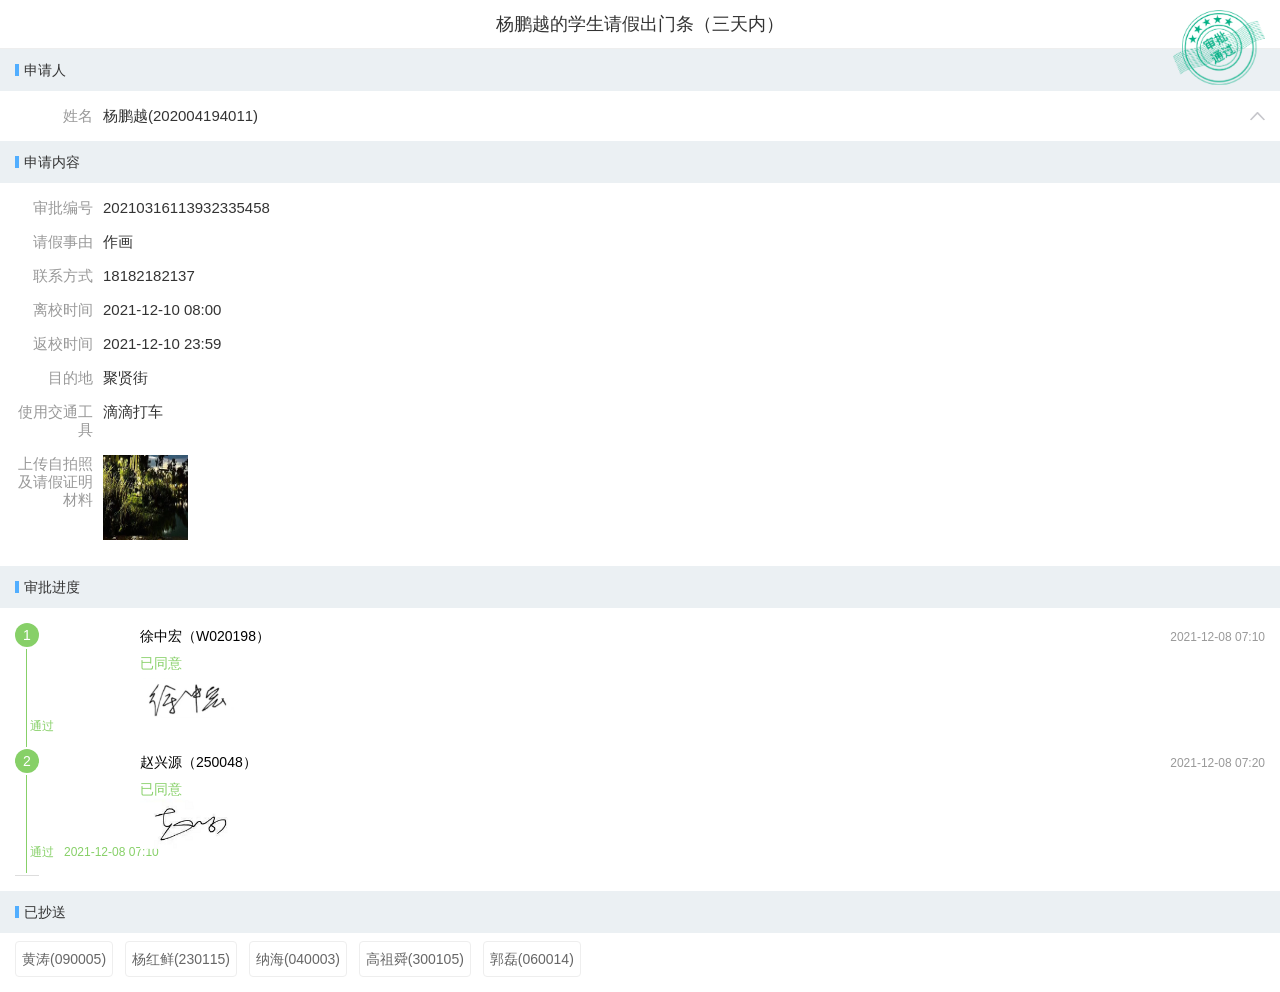
==== index.html @ 76aa6c10 "Add files via upload" ====
<!DOCTYPE html>
<!-- saved from url=(0042)http://a.giawz.com/yc/lmxyz/show/6565.html -->
<html><head><meta http-equiv="Content-Type" content="text/html; charset=UTF-8">
   
  <title>请假出门条</title> 
  <link rel="icon" href="http://a.giawz.com/favicon.ico" type="image/x-icon"> 
  <meta name="viewport" content="initial-scale=1, maximum-scale=3, minimum-scale=1, user-scalable=no"> 
  <meta content="telephone=no" name="format-detection"> 
  <meta name="renderer" content="webkit"> 
  <link rel="stylesheet" href="./工作流_files/umi.780e88b3.css"> 

  <script charset="utf-8" src="./工作流_files/layouts__index.721bf05c.async.js"></script>
  <link rel="stylesheet" type="text/css" href="./工作流_files/vendors_p__approve__index_p__index_p__initiate__index_p__preview__index_p__share__index.41a291b0.chunk.css">
  <script charset="utf-8" src="./工作流_files/vendors_p__approve__index_p__index_p__initiate__index_p__preview__index_p__share__index.4427b872.async.js"></script>
  <link rel="stylesheet" type="text/css" href="./工作流_files/vendors_p__approve__index_p__initiate__index_p__preview__index_p__share__index.5de02372.chunk.css">
  <script charset="utf-8" src="./工作流_files/vendors_p__approve__index_p__initiate__index_p__preview__index_p__share__index.c5bb4fe7.async.js"></script>
  <link rel="stylesheet" type="text/css" href="./工作流_files/vendors_p__approve__index_p__share__index.8593bd49.chunk.css">
  <script charset="utf-8" src="./工作流_files/vendors_p__approve__index_p__share__index.b608f471.async.js"></script>
  <link rel="stylesheet" type="text/css" href="./工作流_files/p__share__index.5006912c.chunk.css">
  <script charset="utf-8" src="./工作流_files/p__share__index.42e34d05.async.js"></script>
  <script src="./工作流_files/jweixin-1.4.0.js"></script>
  <script src="./工作流_files/jquery-3.2.1.min.js"></script>

 </head> 


 <body> 
  <div>
   <div class="box___2rfcK">
    <div class="hx-layout">
     <main class="hx-content">
      <div class="wfTitle___Y-ebx">
       杨鹏越的学生请假出门条（三天内）
      </div>
      <div class="hx-detail">
       <div class="hx-detail-group">
        <div class="hx-title-detail">
         <div class="hx-title-detail-dot"></div>申请人
        </div>
      <div class="hx-detail-content">
   <div class="am-accordion hx-detail-accordion">
    <div class="am-accordion-item am-accordion-item-active">
     <div class="am-accordion-header" role="button" tabindex="0" aria-expanded="true">
      <i class="arrow"></i>
      <div class="hx-detail-item">
       <span class="hx-detail-item-label">姓名</span>
       <div class="hx-detail-item-field">
        <div class="am-flexbox am-flexbox-justify-start am-flexbox-align-center">
         杨鹏越(202004194011)
        </div>
       </div>
      </div>
     </div>
     <div class="am-accordion-content am-accordion-content-inactive">
      <div class="am-accordion-content-box">
       <div class="hx-detail-item">
        <span class="hx-detail-item-label">学号</span>
        <div class="hx-detail-item-field">
         202004194011        </div>
       </div>
       <div class="hx-detail-item">
        <span class="hx-detail-item-label">性别</span>
        <div class="hx-detail-item-field">
         女        </div>
       </div>
       <div class="hx-detail-item">
        <span class="hx-detail-item-label">学院</span>
        <div class="hx-detail-item-field">
         美术学院        </div>
       </div>
       <div class="hx-detail-item">
        <span class="hx-detail-item-label">专业</span>
        <div class="hx-detail-item-field">
         油画        </div>
       </div>
       <div class="hx-detail-item">
        <span class="hx-detail-item-label">班级</span>
        <div class="hx-detail-item-field">
         20油画1班        </div>
       </div>
       <div class="hx-detail-item">
        <span class="hx-detail-item-label">年级</span>
        <div class="hx-detail-item-field">
         2020        </div>
       </div>
       <div class="hx-detail-item">
        <span class="hx-detail-item-label">教育层级</span>
        <div class="hx-detail-item-field">
         本科        </div>
       </div>
       <div class="hx-detail-item">
        <span class="hx-detail-item-label">学制</span>
        <div class="hx-detail-item-field">
         4.0        </div>
       </div>
      </div>
     </div>
    </div>
   </div>
  </div>
       </div>
      </div>
<script>
 $('.arrow').click(function(){
        $('.am-accordion-content').toggle('am-accordion-content-inactive');
    });
</script>
      <div class="hx-detail">
       <div class="hx-detail-group">
        <div class="hx-title-detail">
         <div class="hx-title-detail-dot"></div>申请内容
        </div>
        <div class="hx-detail-content">
         <div class="hx-detail-item">
          <span class="hx-detail-item-label">审批编号</span>
          <div class="hx-detail-item-field">
           20210316113932335458          </div>
         </div>
         <div class="hx-detail-item">
          <span class="hx-detail-item-label">请假事由</span>
          <div class="hx-detail-item-field">
           作画          </div>
         </div>
         <div class="hx-detail-item">
          <span class="hx-detail-item-label">联系方式</span>
          <div class="hx-detail-item-field">
           18182182137          </div>
         </div>
         <div class="hx-detail-item">
          <span class="hx-detail-item-label">离校时间</span>
          <div class="hx-detail-item-field">
           2021-12-10 08:00          </div>
         </div>
         <div class="hx-detail-item">
          <span class="hx-detail-item-label">返校时间</span>
          <div class="hx-detail-item-field">
           2021-12-10 23:59          </div>
         </div>
         <div class="hx-detail-item">
          <span class="hx-detail-item-label">目的地</span>
          <div class="hx-detail-item-field">
           聚贤街          </div>
         </div>
         <div class="hx-detail-item">
          <span class="hx-detail-item-label">使用交通工具</span>
          <div class="hx-detail-item-field">
           滴滴打车          </div>
         </div>
         <div class="hx-detail-item">
          <span class="hx-detail-item-label">上传自拍照及请假证明材料</span>
          <div class="hx-detail-item-field">
           <div class="hx-detail-image">
            <img src="./工作流_files/31.jpg" alt="" style="margin-right: 10px; width: 84.6667px;
    height: 84.6667px; margin-bottom: 10px;">
           </div>
          </div>
         </div>
        </div>
       </div>
      </div>
      <div class="hx-detail">
       <div class="hx-detail-group">
        <div class="hx-title-detail">
         <div class="hx-title-detail-dot"></div>审批进度
        </div>
        <div class="hx-detail-content">
         <div class="flowInfo___244V-">
          <div class="flownode___1GTd6 node2___1yk73">
           <div class="nodestate___Npp7u">
            <span>通过</span>
           </div>
           <div class="nodeleft___2q7Sg">
            <span class="nodeindex___Cya0J">1</span>
           </div>
           <div class="noderight___urUWJ">
            <div class="nodeapprover___1KJaE" style="margin-top: 0px;">
             <div>
              <div>
               徐中宏（W020198）               <span class="workTime___PJH95">2021-12-08 07:10</span>
              </div>
              <div class="approverOpinion___3xcsE">
               <span style="color: rgb(135, 208, 104);">已同意</span>
              </div>
              <div class="approverOpinion___3xcsE" style="margin-top: 8px;">
               <div class="hx-signature-image" style="width: 100px; height: 22px;">
                <img src="./工作流_files/e14c64ccaed3f64.png" alt="签名" style="transform: translate(-50%, -50%) rotate(0deg); width: 100px;">
               </div>
              </div>
             </div>
            </div>
           </div>
          </div>
          <div class="flownode___1GTd6 node2___1yk73">
           <div class="nodestate___Npp7u">
            <span>通过</span>
            <span class="stateTime___2bJzR"> 2021-12-08 07:10</span>
           </div>
           <div class="nodeleft___2q7Sg">
            <span class="nodeindex___Cya0J">2</span>
           </div>
           <div class="noderight___urUWJ">
            <div class="nodeapprover___1KJaE" style="margin-top: 0px;">
             <div>
              <div>
                赵兴源（250048）               <span class="workTime___PJH95"> 2021-12-08 07:20</span>
              </div>
              <div class="approverOpinion___3xcsE">
               <span style="color: rgb(135, 208, 104);">已同意</span>
              </div>
              <div class="approverOpinion___3xcsE" style="margin-top: 8px;">
               <div class="hx-signature-image" style="width: 100px; height: 22px;">
                <img src="./工作流_files/49d572aca04b44d.png" alt="签名" style="transform: translate(-50%, -50%) rotate(0deg); width: 100px;">
               </div>
              </div>
             </div>
            </div>
           </div>
          </div>
          <div class="flownode___1GTd6">
           <div class="nodeend___sR2u9"></div>
          </div>
         </div>
        </div>
       </div>
      </div>
      <div class="hx-detail">
       <div class="hx-detail-group">
        <div class="hx-title-detail">
         <div class="hx-title-detail-dot"></div>已抄送
        </div>
        <div class="hx-detail-content">
         <div class="ccInfo___T7Slb">
          <div>
           黄涛(090005)
          </div>
          <div>
           杨红鲜(230115)
          </div>
          <div>
           纳海(040003)
          </div>
          <div>
           高祖舜(300105)
          </div>
          <div>
           郭磊(060014)
          </div>
         </div>
        </div>
       </div>
      </div>
     </main>
    </div>
   </div>
  </div> 
  <script src="./工作流_files/umi.4de2e851.js"></script> 
  <img class="hx-detail-statusIcon" src="./工作流_files/initiate-2.0a5010df.png">
 
</body></html>
---- 工作流_files/umi.780e88b3.css ----
/*! normalize.css v7.0.0 | MIT License | github.com/necolas/normalize.css */article,aside,footer,header,nav,section{display:block}h1{font-size:2em;margin:.67em 0}figcaption,figure,main{display:block}figure{margin:1em 40px}pre{font-family:monospace,monospace;font-size:1em}abbr[title]{border-bottom:none;text-decoration:underline;-webkit-text-decoration:underline dotted;text-decoration:underline dotted}b,strong{font-weight:inherit}code,kbd,samp{font-family:monospace,monospace;font-size:1em}mark{background-color:#ff0;color:#000}audio,video{display:inline-block}audio:not([controls]){display:none;height:0}button,input,optgroup,select,textarea{font-family:sans-serif;font-size:100%;line-height:1.15}[type=button]:-moz-focusring,[type=reset]:-moz-focusring,[type=submit]:-moz-focusring,button:-moz-focusring{outline:1px dotted ButtonText}fieldset{padding:.35em .75em .625em}legend{box-sizing:border-box;display:table}progress{display:inline-block}[type=checkbox],[type=radio]{box-sizing:border-box;padding:0}[type=search]{-webkit-appearance:textfield}details,menu{display:block}canvas{display:inline-block}[hidden]{display:none}.am-fade-appear,.am-fade-enter{opacity:0;animation-duration:.2s;animation-fill-mode:both;animation-timing-function:cubic-bezier(.55,0,.55,.2);animation-play-state:paused}.am-fade-leave{animation-duration:.2s;animation-fill-mode:both;animation-timing-function:cubic-bezier(.55,0,.55,.2);animation-play-state:paused}.am-fade-appear.am-fade-appear-active,.am-fade-enter.am-fade-enter-active{animation-name:amFadeIn;animation-play-state:running}.am-fade-leave.am-fade-leave-active{animation-name:amFadeOut;animation-play-state:running}@keyframes amFadeIn{0%{opacity:0}to{opacity:1}}@keyframes amFadeOut{0%{opacity:1}to{opacity:0}}.am-slide-up-appear,.am-slide-up-enter{-ms-transform:translateY(100%);transform:translateY(100%)}.am-slide-up-appear,.am-slide-up-enter,.am-slide-up-leave{animation-duration:.2s;animation-fill-mode:both;animation-timing-function:cubic-bezier(.55,0,.55,.2);animation-play-state:paused}.am-slide-up-appear.am-slide-up-appear-active,.am-slide-up-enter.am-slide-up-enter-active{animation-name:amSlideUpIn;animation-play-state:running}.am-slide-up-leave.am-slide-up-leave-active{animation-name:amSlideUpOut;animation-play-state:running}@keyframes amSlideUpIn{0%{transform:translateY(100%)}to{transform:translate(0)}}@keyframes amSlideUpOut{0%{transform:translate(0)}to{transform:translateY(100%)}}.am.am-zoom-enter,.am.am-zoom-leave{display:block}.am-zoom-appear,.am-zoom-enter{opacity:0;animation-duration:.2s;animation-fill-mode:both;animation-timing-function:cubic-bezier(.55,0,.55,.2);animation-timing-function:cubic-bezier(.18,.89,.32,1.28);animation-play-state:paused}.am-zoom-leave{animation-duration:.2s;animation-fill-mode:both;animation-timing-function:cubic-bezier(.55,0,.55,.2);animation-timing-function:cubic-bezier(.6,-.3,.74,.05);animation-play-state:paused}.am-zoom-appear.am-zoom-appear-active,.am-zoom-enter.am-zoom-enter-active{animation-name:amZoomIn;animation-play-state:running}.am-zoom-leave.am-zoom-leave-active{animation-name:amZoomOut;animation-play-state:running}@keyframes amZoomIn{0%{opacity:0;transform-origin:50% 50%;transform:scale(0)}to{opacity:1;transform-origin:50% 50%;transform:scale(1)}}@keyframes amZoomOut{0%{opacity:1;transform-origin:50% 50%;transform:scale(1)}to{opacity:0;transform-origin:50% 50%;transform:scale(0)}}.am-slide-down-appear,.am-slide-down-enter{-ms-transform:translateY(-100%);transform:translateY(-100%)}.am-slide-down-appear,.am-slide-down-enter,.am-slide-down-leave{animation-duration:.2s;animation-fill-mode:both;animation-timing-function:cubic-bezier(.55,0,.55,.2);animation-play-state:paused}.am-slide-down-appear.am-slide-down-appear-active,.am-slide-down-enter.am-slide-down-enter-active{animation-name:amSlideDownIn;animation-play-state:running}.am-slide-down-leave.am-slide-down-leave-active{animation-name:amSlideDownOut;animation-play-state:running}@keyframes amSlideDownIn{0%{transform:translateY(-100%)}to{transform:translate(0)}}@keyframes amSlideDownOut{0%{transform:translate(0)}to{transform:translateY(-100%)}}*,:after,:before{-webkit-tap-highlight-color:rgba(0,0,0,0)}[contenteditable]{-webkit-user-select:auto!important}:focus{outline:none}a{background:transparent}.am-icon{fill:currentColor;background-size:cover;width:22px;height:22px}.am-icon-xxs{width:15px;height:15px}.am-icon-xs{width:18px;height:18px}.am-icon-sm{width:21px;height:21px}.am-icon-md{width:22px;height:22px}.am-icon-lg{width:36px;height:36px}.am-icon-loading{animation:cirle-anim 1s linear infinite}@keyframes cirle-anim{to{transform:rotate(1turn)}}.am-toast{position:fixed;width:100%;z-index:1999;font-size:14px;text-align:center}.am-toast>span{max-width:50%}.am-toast.am-toast-mask{height:100%;display:-ms-flexbox;display:flex;-ms-flex-pack:center;justify-content:center;-ms-flex-align:center;align-items:center;left:0;top:0;transform:translateZ(1px)}.am-toast.am-toast-nomask{position:fixed;max-width:50%;width:auto;left:50%;top:50%;transform:translateZ(1px)}.am-toast.am-toast-nomask .am-toast-notice{-ms-transform:translateX(-50%) translateY(-50%);transform:translateX(-50%) translateY(-50%)}.am-toast-notice-content .am-toast-text{min-width:60px;border-radius:3px;color:#fff;background-color:rgba(58,58,58,.9);line-height:1.5;padding:9px 15px}.am-toast-notice-content .am-toast-text.am-toast-text-icon{border-radius:5px;padding:15px}.am-toast-notice-content .am-toast-text.am-toast-text-icon .am-toast-text-info{margin-top:6px}

/*!
 * Viewer.js v1.7.1
 * https://fengyuanchen.github.io/viewerjs
 *
 * Copyright 2015-present Chen Fengyuan
 * Released under the MIT license
 *
 * Date: 2020-09-29T13:45:16.438Z
 */.viewer-close:before,.viewer-flip-horizontal:before,.viewer-flip-vertical:before,.viewer-fullscreen-exit:before,.viewer-fullscreen:before,.viewer-next:before,.viewer-one-to-one:before,.viewer-play:before,.viewer-prev:before,.viewer-reset:before,.viewer-rotate-left:before,.viewer-rotate-right:before,.viewer-zoom-in:before,.viewer-zoom-out:before{background-image:url("[data-uri]");background-repeat:no-repeat;background-size:280px;color:transparent;display:block;font-size:0;height:20px;line-height:0;width:20px}.viewer-zoom-in:before{background-position:0 0;content:"Zoom In"}.viewer-zoom-out:before{background-position:-20px 0;content:"Zoom Out"}.viewer-one-to-one:before{background-position:-40px 0;content:"One to One"}.viewer-reset:before{background-position:-60px 0;content:"Reset"}.viewer-prev:before{background-position:-80px 0;content:"Previous"}.viewer-play:before{background-position:-100px 0;content:"Play"}.viewer-next:before{background-position:-120px 0;content:"Next"}.viewer-rotate-left:before{background-position:-140px 0;content:"Rotate Left"}.viewer-rotate-right:before{background-position:-160px 0;content:"Rotate Right"}.viewer-flip-horizontal:before{background-position:-180px 0;content:"Flip Horizontal"}.viewer-flip-vertical:before{background-position:-200px 0;content:"Flip Vertical"}.viewer-fullscreen:before{background-position:-220px 0;content:"Enter Full Screen"}.viewer-fullscreen-exit:before{background-position:-240px 0;content:"Exit Full Screen"}.viewer-close:before{background-position:-260px 0;content:"Close"}.viewer-container{bottom:0;direction:ltr;font-size:0;left:0;line-height:0;overflow:hidden;position:absolute;right:0;-webkit-tap-highlight-color:transparent;top:0;-ms-touch-action:none;touch-action:none;-webkit-touch-callout:none;-webkit-user-select:none;-moz-user-select:none;-ms-user-select:none;user-select:none}.viewer-container::-moz-selection,.viewer-container ::-moz-selection{background-color:transparent}.viewer-container::selection,.viewer-container ::selection{background-color:transparent}.viewer-container img{display:block;height:auto;max-height:none!important;max-width:none!important;min-height:0!important;min-width:0!important;width:100%}.viewer-canvas{bottom:0;left:0;overflow:hidden;position:absolute;right:0;top:0}.viewer-canvas>img{height:auto;margin:15px auto;max-width:90%!important;width:auto}.viewer-footer{bottom:0;left:0;overflow:hidden;position:absolute;right:0;text-align:center}.viewer-navbar{background-color:rgba(0,0,0,.5);overflow:hidden}.viewer-list{box-sizing:content-box;height:50px;margin:0;overflow:hidden;padding:1px 0}.viewer-list>li{color:transparent;cursor:pointer;float:left;font-size:0;height:50px;line-height:0;opacity:.5;overflow:hidden;transition:opacity .15s;width:30px}.viewer-list>li:hover{opacity:.75}.viewer-list>li+li{margin-left:1px}.viewer-list>.viewer-loading{position:relative}.viewer-list>.viewer-loading:after{border-width:2px;height:20px;margin-left:-10px;margin-top:-10px;width:20px}.viewer-list>.viewer-active,.viewer-list>.viewer-active:hover{opacity:1}.viewer-player{background-color:#000;bottom:0;cursor:none;display:none;right:0}.viewer-player,.viewer-player>img{left:0;position:absolute;top:0}.viewer-toolbar>ul{display:inline-block;margin:0 auto 5px;overflow:hidden;padding:3px 0}.viewer-toolbar>ul>li{background-color:rgba(0,0,0,.5);border-radius:50%;cursor:pointer;float:left;height:24px;overflow:hidden;transition:background-color .15s;width:24px}.viewer-toolbar>ul>li:hover{background-color:rgba(0,0,0,.8)}.viewer-toolbar>ul>li:before{margin:2px}.viewer-toolbar>ul>li+li{margin-left:1px}.viewer-toolbar>ul>.viewer-small{height:18px;margin-bottom:3px;margin-top:3px;width:18px}.viewer-toolbar>ul>.viewer-small:before{margin:-1px}.viewer-toolbar>ul>.viewer-large{height:30px;margin-bottom:-3px;margin-top:-3px;width:30px}.viewer-toolbar>ul>.viewer-large:before{margin:5px}.viewer-tooltip{background-color:rgba(0,0,0,.8);border-radius:10px;color:#fff;display:none;font-size:12px;height:20px;left:50%;line-height:20px;margin-left:-25px;margin-top:-10px;position:absolute;text-align:center;top:50%;width:50px}.viewer-title{color:#ccc;display:inline-block;font-size:12px;line-height:1;margin:0 5% 5px;max-width:90%;opacity:.8;overflow:hidden;text-overflow:ellipsis;transition:opacity .15s;white-space:nowrap}.viewer-title:hover{opacity:1}.viewer-button{background-color:rgba(0,0,0,.5);border-radius:50%;cursor:pointer;height:80px;overflow:hidden;position:absolute;right:-40px;top:-40px;transition:background-color .15s;width:80px}.viewer-button:focus,.viewer-button:hover{background-color:rgba(0,0,0,.8)}.viewer-button:before{bottom:15px;left:15px;position:absolute}.viewer-fixed{position:fixed}.viewer-open{overflow:hidden}.viewer-show{display:block}.viewer-hide{display:none}.viewer-backdrop{background-color:rgba(0,0,0,.5)}.viewer-invisible{visibility:hidden}.viewer-move{cursor:move;cursor:-webkit-grab;cursor:grab}.viewer-fade{opacity:0}.viewer-in{opacity:1}.viewer-transition{transition:all .3s}@keyframes viewer-spinner{0%{transform:rotate(0deg)}to{transform:rotate(1turn)}}.viewer-loading:after{animation:viewer-spinner 1s linear infinite;border:4px solid hsla(0,0%,100%,.1);border-left-color:hsla(0,0%,100%,.5);border-radius:50%;content:"";display:inline-block;height:40px;left:50%;margin-left:-20px;margin-top:-20px;position:absolute;top:50%;width:40px;z-index:1}@media (max-width:767px){.viewer-hide-xs-down{display:none}}@media (max-width:991px){.viewer-hide-sm-down{display:none}}@media (max-width:1199px){.viewer-hide-md-down{display:none}}[class*=ant-]::-ms-clear,[class*=ant-] input::-ms-clear,[class*=ant-] input::-ms-reveal,[class^=ant-]::-ms-clear,[class^=ant-] input::-ms-clear,[class^=ant-] input::-ms-reveal{display:none}body,html{width:100%;height:100%}input::-ms-clear,input::-ms-reveal{display:none}*,:after,:before{box-sizing:border-box}html{font-family:sans-serif;line-height:1.15;-webkit-text-size-adjust:100%;-ms-text-size-adjust:100%;-ms-overflow-style:scrollbar;-webkit-tap-highlight-color:rgba(0,0,0,0)}@-ms-viewport{width:device-width}body{margin:0;color:rgba(0,0,0,.85);font-family:-apple-system,BlinkMacSystemFont,"Segoe UI",Roboto,"Helvetica Neue",Arial,"Noto Sans",sans-serif,"Apple Color Emoji","Segoe UI Emoji","Segoe UI Symbol","Noto Color Emoji";font-variant:tabular-nums;line-height:1.5715;background-color:#fff;font-feature-settings:"tnum","tnum"}[tabindex="-1"]:focus{outline:none!important}hr{box-sizing:content-box;height:0;overflow:visible}h1,h2,h3,h4,h5,h6{margin-top:0;margin-bottom:.5em;color:rgba(0,0,0,.85);font-weight:500}p{margin-top:0;margin-bottom:1em}abbr[data-original-title],abbr[title]{text-decoration:underline;-webkit-text-decoration:underline dotted;text-decoration:underline dotted;border-bottom:0;cursor:help}address{margin-bottom:1em;font-style:normal;line-height:inherit}input[type=number],input[type=password],input[type=text],textarea{-webkit-appearance:none}dl,ol,ul{margin-top:0;margin-bottom:1em}ol ol,ol ul,ul ol,ul ul{margin-bottom:0}dt{font-weight:500}dd{margin-bottom:.5em;margin-left:0}blockquote{margin:0 0 1em}dfn{font-style:italic}b,strong{font-weight:bolder}small{font-size:80%}sub,sup{position:relative;font-size:75%;line-height:0;vertical-align:baseline}sub{bottom:-.25em}sup{top:-.5em}a{color:#1890ff;text-decoration:none;background-color:transparent;outline:none;cursor:pointer;transition:color .3s;-webkit-text-decoration-skip:objects}a:hover{color:#40a9ff}a:active{color:#096dd9}a:active,a:hover{text-decoration:none;outline:0}a:focus{text-decoration:none;outline:0}a[disabled]{color:rgba(0,0,0,.25);cursor:not-allowed}code,kbd,pre,samp{font-size:1em;font-family:"SFMono-Regular",Consolas,"Liberation Mono",Menlo,Courier,monospace}pre{margin-top:0;margin-bottom:1em;overflow:auto}figure{margin:0 0 1em}img{vertical-align:middle;border-style:none}svg:not(:root){overflow:hidden}[role=button],a,area,button,input:not([type=range]),label,select,summary,textarea{-ms-touch-action:manipulation;touch-action:manipulation}table{border-collapse:collapse}caption{padding-top:.75em;padding-bottom:.3em;color:rgba(0,0,0,.45);text-align:left;caption-side:bottom}button,input,optgroup,select,textarea{margin:0;color:inherit;font-size:inherit;font-family:inherit;line-height:inherit}button,input{overflow:visible}button,select{text-transform:none}[type=reset],[type=submit],button,html [type=button]{-webkit-appearance:button}[type=button]::-moz-focus-inner,[type=reset]::-moz-focus-inner,[type=submit]::-moz-focus-inner,button::-moz-focus-inner{padding:0;border-style:none}input[type=checkbox],input[type=radio]{box-sizing:border-box;padding:0}input[type=date],input[type=datetime-local],input[type=month],input[type=time]{-webkit-appearance:listbox}textarea{overflow:auto;resize:vertical}fieldset{min-width:0;margin:0;padding:0;border:0}legend{display:block;width:100%;max-width:100%;margin-bottom:.5em;padding:0;color:inherit;font-size:1.5em;line-height:inherit;white-space:normal}progress{vertical-align:baseline}[type=number]::-webkit-inner-spin-button,[type=number]::-webkit-outer-spin-button{height:auto}[type=search]{outline-offset:-2px;-webkit-appearance:none}[type=search]::-webkit-search-cancel-button,[type=search]::-webkit-search-decoration{-webkit-appearance:none}::-webkit-file-upload-button{font:inherit;-webkit-appearance:button}output{display:inline-block}summary{display:list-item}template{display:none}[hidden]{display:none!important}mark{padding:.2em;background-color:#feffe6}::-moz-selection{color:#fff;background:#1890ff}::selection{color:#fff;background:#1890ff}.clearfix:before{display:table;content:""}.clearfix:after{display:table;clear:both;content:""}.anticon{display:inline-block;color:inherit;font-style:normal;line-height:0;text-align:center;text-transform:none;vertical-align:-.125em;text-rendering:optimizeLegibility;-webkit-font-smoothing:antialiased;-moz-osx-font-smoothing:grayscale}.anticon>*{line-height:1}.anticon svg{display:inline-block}.anticon:before{display:none}.anticon .anticon-icon{display:block}.anticon[tabindex]{cursor:pointer}.anticon-spin:before{display:inline-block;animation:loadingCircle 1s linear infinite}.anticon-spin{display:inline-block;animation:loadingCircle 1s linear infinite}.ant-fade-appear,.ant-fade-enter{animation-duration:.2s;animation-fill-mode:both;animation-play-state:paused}.ant-fade-leave{animation-duration:.2s;animation-fill-mode:both;animation-play-state:paused}.ant-fade-appear.ant-fade-appear-active,.ant-fade-enter.ant-fade-enter-active{animation-name:antFadeIn;animation-play-state:running}.ant-fade-leave.ant-fade-leave-active{animation-name:antFadeOut;animation-play-state:running;pointer-events:none}.ant-fade-appear,.ant-fade-enter{opacity:0;animation-timing-function:linear}.ant-fade-leave{animation-timing-function:linear}@keyframes antFadeIn{0%{opacity:0}to{opacity:1}}@keyframes antFadeOut{0%{opacity:1}to{opacity:0}}.ant-move-up-appear,.ant-move-up-enter{animation-duration:.2s;animation-fill-mode:both;animation-play-state:paused}.ant-move-up-leave{animation-duration:.2s;animation-fill-mode:both;animation-play-state:paused}.ant-move-up-appear.ant-move-up-appear-active,.ant-move-up-enter.ant-move-up-enter-active{animation-name:antMoveUpIn;animation-play-state:running}.ant-move-up-leave.ant-move-up-leave-active{animation-name:antMoveUpOut;animation-play-state:running;pointer-events:none}.ant-move-up-appear,.ant-move-up-enter{opacity:0;animation-timing-function:cubic-bezier(.08,.82,.17,1)}.ant-move-up-leave{animation-timing-function:cubic-bezier(.6,.04,.98,.34)}.ant-move-down-appear,.ant-move-down-enter{animation-duration:.2s;animation-fill-mode:both;animation-play-state:paused}.ant-move-down-leave{animation-duration:.2s;animation-fill-mode:both;animation-play-state:paused}.ant-move-down-appear.ant-move-down-appear-active,.ant-move-down-enter.ant-move-down-enter-active{animation-name:antMoveDownIn;animation-play-state:running}.ant-move-down-leave.ant-move-down-leave-active{animation-name:antMoveDownOut;animation-play-state:running;pointer-events:none}.ant-move-down-appear,.ant-move-down-enter{opacity:0;animation-timing-function:cubic-bezier(.08,.82,.17,1)}.ant-move-down-leave{animation-timing-function:cubic-bezier(.6,.04,.98,.34)}.ant-move-left-appear,.ant-move-left-enter{animation-duration:.2s;animation-fill-mode:both;animation-play-state:paused}.ant-move-left-leave{animation-duration:.2s;animation-fill-mode:both;animation-play-state:paused}.ant-move-left-appear.ant-move-left-appear-active,.ant-move-left-enter.ant-move-left-enter-active{animation-name:antMoveLeftIn;animation-play-state:running}.ant-move-left-leave.ant-move-left-leave-active{animation-name:antMoveLeftOut;animation-play-state:running;pointer-events:none}.ant-move-left-appear,.ant-move-left-enter{opacity:0;animation-timing-function:cubic-bezier(.08,.82,.17,1)}.ant-move-left-leave{animation-timing-function:cubic-bezier(.6,.04,.98,.34)}.ant-move-right-appear,.ant-move-right-enter{animation-duration:.2s;animation-fill-mode:both;animation-play-state:paused}.ant-move-right-leave{animation-duration:.2s;animation-fill-mode:both;animation-play-state:paused}.ant-move-right-appear.ant-move-right-appear-active,.ant-move-right-enter.ant-move-right-enter-active{animation-name:antMoveRightIn;animation-play-state:running}.ant-move-right-leave.ant-move-right-leave-active{animation-name:antMoveRightOut;animation-play-state:running;pointer-events:none}.ant-move-right-appear,.ant-move-right-enter{opacity:0;animation-timing-function:cubic-bezier(.08,.82,.17,1)}.ant-move-right-leave{animation-timing-function:cubic-bezier(.6,.04,.98,.34)}@keyframes antMoveDownIn{0%{transform:translateY(100%);transform-origin:0 0;opacity:0}to{transform:translateY(0);transform-origin:0 0;opacity:1}}@keyframes antMoveDownOut{0%{transform:translateY(0);transform-origin:0 0;opacity:1}to{transform:translateY(100%);transform-origin:0 0;opacity:0}}@keyframes antMoveLeftIn{0%{transform:translateX(-100%);transform-origin:0 0;opacity:0}to{transform:translateX(0);transform-origin:0 0;opacity:1}}@keyframes antMoveLeftOut{0%{transform:translateX(0);transform-origin:0 0;opacity:1}to{transform:translateX(-100%);transform-origin:0 0;opacity:0}}@keyframes antMoveRightIn{0%{transform:translateX(100%);transform-origin:0 0;opacity:0}to{transform:translateX(0);transform-origin:0 0;opacity:1}}@keyframes antMoveRightOut{0%{transform:translateX(0);transform-origin:0 0;opacity:1}to{transform:translateX(100%);transform-origin:0 0;opacity:0}}@keyframes antMoveUpIn{0%{transform:translateY(-100%);transform-origin:0 0;opacity:0}to{transform:translateY(0);transform-origin:0 0;opacity:1}}@keyframes antMoveUpOut{0%{transform:translateY(0);transform-origin:0 0;opacity:1}to{transform:translateY(-100%);transform-origin:0 0;opacity:0}}@keyframes loadingCircle{to{transform:rotate(1turn)}}[ant-click-animating-without-extra-node=true],[ant-click-animating=true]{position:relative}html{--antd-wave-shadow-color:#1890ff;--scroll-bar:0}.ant-click-animating-node,[ant-click-animating-without-extra-node=true]:after{position:absolute;top:0;right:0;bottom:0;left:0;display:block;border-radius:inherit;box-shadow:0 0 0 0 #1890ff;box-shadow:0 0 0 0 var(--antd-wave-shadow-color);opacity:.2;animation:fadeEffect 2s cubic-bezier(.08,.82,.17,1),waveEffect .4s cubic-bezier(.08,.82,.17,1);animation-fill-mode:forwards;content:"";pointer-events:none}@keyframes waveEffect{to{box-shadow:0 0 0 #1890ff;box-shadow:0 0 0 6px #1890ff;box-shadow:0 0 0 6px var(--antd-wave-shadow-color)}}@keyframes fadeEffect{to{opacity:0}}.ant-slide-up-appear,.ant-slide-up-enter{animation-duration:.2s;animation-fill-mode:both;animation-play-state:paused}.ant-slide-up-leave{animation-duration:.2s;animation-fill-mode:both;animation-play-state:paused}.ant-slide-up-appear.ant-slide-up-appear-active,.ant-slide-up-enter.ant-slide-up-enter-active{animation-name:antSlideUpIn;animation-play-state:running}.ant-slide-up-leave.ant-slide-up-leave-active{animation-name:antSlideUpOut;animation-play-state:running;pointer-events:none}.ant-slide-up-appear,.ant-slide-up-enter{opacity:0;animation-timing-function:cubic-bezier(.23,1,.32,1)}.ant-slide-up-leave{animation-timing-function:cubic-bezier(.755,.05,.855,.06)}.ant-slide-down-appear,.ant-slide-down-enter{animation-duration:.2s;animation-fill-mode:both;animation-play-state:paused}.ant-slide-down-leave{animation-duration:.2s;animation-fill-mode:both;animation-play-state:paused}.ant-slide-down-appear.ant-slide-down-appear-active,.ant-slide-down-enter.ant-slide-down-enter-active{animation-name:antSlideDownIn;animation-play-state:running}.ant-slide-down-leave.ant-slide-down-leave-active{animation-name:antSlideDownOut;animation-play-state:running;pointer-events:none}.ant-slide-down-appear,.ant-slide-down-enter{opacity:0;animation-timing-function:cubic-bezier(.23,1,.32,1)}.ant-slide-down-leave{animation-timing-function:cubic-bezier(.755,.05,.855,.06)}.ant-slide-left-appear,.ant-slide-left-enter{animation-duration:.2s;animation-fill-mode:both;animation-play-state:paused}.ant-slide-left-leave{animation-duration:.2s;animation-fill-mode:both;animation-play-state:paused}.ant-slide-left-appear.ant-slide-left-appear-active,.ant-slide-left-enter.ant-slide-left-enter-active{animation-name:antSlideLeftIn;animation-play-state:running}.ant-slide-left-leave.ant-slide-left-leave-active{animation-name:antSlideLeftOut;animation-play-state:running;pointer-events:none}.ant-slide-left-appear,.ant-slide-left-enter{opacity:0;animation-timing-function:cubic-bezier(.23,1,.32,1)}.ant-slide-left-leave{animation-timing-function:cubic-bezier(.755,.05,.855,.06)}.ant-slide-right-appear,.ant-slide-right-enter{animation-duration:.2s;animation-fill-mode:both;animation-play-state:paused}.ant-slide-right-leave{animation-duration:.2s;animation-fill-mode:both;animation-play-state:paused}.ant-slide-right-appear.ant-slide-right-appear-active,.ant-slide-right-enter.ant-slide-right-enter-active{animation-name:antSlideRightIn;animation-play-state:running}.ant-slide-right-leave.ant-slide-right-leave-active{animation-name:antSlideRightOut;animation-play-state:running;pointer-events:none}.ant-slide-right-appear,.ant-slide-right-enter{opacity:0;animation-timing-function:cubic-bezier(.23,1,.32,1)}.ant-slide-right-leave{animation-timing-function:cubic-bezier(.755,.05,.855,.06)}@keyframes antSlideUpIn{0%{transform:scaleY(.8);transform-origin:0 0;opacity:0}to{transform:scaleY(1);transform-origin:0 0;opacity:1}}@keyframes antSlideUpOut{0%{transform:scaleY(1);transform-origin:0 0;opacity:1}to{transform:scaleY(.8);transform-origin:0 0;opacity:0}}@keyframes antSlideDownIn{0%{transform:scaleY(.8);transform-origin:100% 100%;opacity:0}to{transform:scaleY(1);transform-origin:100% 100%;opacity:1}}@keyframes antSlideDownOut{0%{transform:scaleY(1);transform-origin:100% 100%;opacity:1}to{transform:scaleY(.8);transform-origin:100% 100%;opacity:0}}@keyframes antSlideLeftIn{0%{transform:scaleX(.8);transform-origin:0 0;opacity:0}to{transform:scaleX(1);transform-origin:0 0;opacity:1}}@keyframes antSlideLeftOut{0%{transform:scaleX(1);transform-origin:0 0;opacity:1}to{transform:scaleX(.8);transform-origin:0 0;opacity:0}}@keyframes antSlideRightIn{0%{transform:scaleX(.8);transform-origin:100% 0;opacity:0}to{transform:scaleX(1);transform-origin:100% 0;opacity:1}}@keyframes antSlideRightOut{0%{transform:scaleX(1);transform-origin:100% 0;opacity:1}to{transform:scaleX(.8);transform-origin:100% 0;opacity:0}}.ant-zoom-appear,.ant-zoom-enter{animation-duration:.2s;animation-fill-mode:both;animation-play-state:paused}.ant-zoom-leave{animation-duration:.2s;animation-fill-mode:both;animation-play-state:paused}.ant-zoom-appear.ant-zoom-appear-active,.ant-zoom-enter.ant-zoom-enter-active{animation-name:antZoomIn;animation-play-state:running}.ant-zoom-leave.ant-zoom-leave-active{animation-name:antZoomOut;animation-play-state:running;pointer-events:none}.ant-zoom-appear,.ant-zoom-enter{-ms-transform:scale(0);transform:scale(0);opacity:0;animation-timing-function:cubic-bezier(.08,.82,.17,1)}.ant-zoom-appear-prepare,.ant-zoom-enter-prepare{-ms-transform:none;transform:none}.ant-zoom-leave{animation-timing-function:cubic-bezier(.78,.14,.15,.86)}.ant-zoom-big-appear,.ant-zoom-big-enter{animation-duration:.2s;animation-fill-mode:both;animation-play-state:paused}.ant-zoom-big-leave{animation-duration:.2s;animation-fill-mode:both;animation-play-state:paused}.ant-zoom-big-appear.ant-zoom-big-appear-active,.ant-zoom-big-enter.ant-zoom-big-enter-active{animation-name:antZoomBigIn;animation-play-state:running}.ant-zoom-big-leave.ant-zoom-big-leave-active{animation-name:antZoomBigOut;animation-play-state:running;pointer-events:none}.ant-zoom-big-appear,.ant-zoom-big-enter{-ms-transform:scale(0);transform:scale(0);opacity:0;animation-timing-function:cubic-bezier(.08,.82,.17,1)}.ant-zoom-big-appear-prepare,.ant-zoom-big-enter-prepare{-ms-transform:none;transform:none}.ant-zoom-big-leave{animation-timing-function:cubic-bezier(.78,.14,.15,.86)}.ant-zoom-big-fast-appear,.ant-zoom-big-fast-enter{animation-duration:.1s;animation-fill-mode:both;animation-play-state:paused}.ant-zoom-big-fast-leave{animation-duration:.1s;animation-fill-mode:both;animation-play-state:paused}.ant-zoom-big-fast-appear.ant-zoom-big-fast-appear-active,.ant-zoom-big-fast-enter.ant-zoom-big-fast-enter-active{animation-name:antZoomBigIn;animation-play-state:running}.ant-zoom-big-fast-leave.ant-zoom-big-fast-leave-active{animation-name:antZoomBigOut;animation-play-state:running;pointer-events:none}.ant-zoom-big-fast-appear,.ant-zoom-big-fast-enter{-ms-transform:scale(0);transform:scale(0);opacity:0;animation-timing-function:cubic-bezier(.08,.82,.17,1)}.ant-zoom-big-fast-appear-prepare,.ant-zoom-big-fast-enter-prepare{-ms-transform:none;transform:none}.ant-zoom-big-fast-leave{animation-timing-function:cubic-bezier(.78,.14,.15,.86)}.ant-zoom-up-appear,.ant-zoom-up-enter{animation-duration:.2s;animation-fill-mode:both;animation-play-state:paused}.ant-zoom-up-leave{animation-duration:.2s;animation-fill-mode:both;animation-play-state:paused}.ant-zoom-up-appear.ant-zoom-up-appear-active,.ant-zoom-up-enter.ant-zoom-up-enter-active{animation-name:antZoomUpIn;animation-play-state:running}.ant-zoom-up-leave.ant-zoom-up-leave-active{animation-name:antZoomUpOut;animation-play-state:running;pointer-events:none}.ant-zoom-up-appear,.ant-zoom-up-enter{-ms-transform:scale(0);transform:scale(0);opacity:0;animation-timing-function:cubic-bezier(.08,.82,.17,1)}.ant-zoom-up-appear-prepare,.ant-zoom-up-enter-prepare{-ms-transform:none;transform:none}.ant-zoom-up-leave{animation-timing-function:cubic-bezier(.78,.14,.15,.86)}.ant-zoom-down-appear,.ant-zoom-down-enter{animation-duration:.2s;animation-fill-mode:both;animation-play-state:paused}.ant-zoom-down-leave{animation-duration:.2s;animation-fill-mode:both;animation-play-state:paused}.ant-zoom-down-appear.ant-zoom-down-appear-active,.ant-zoom-down-enter.ant-zoom-down-enter-active{animation-name:antZoomDownIn;animation-play-state:running}.ant-zoom-down-leave.ant-zoom-down-leave-active{animation-name:antZoomDownOut;animation-play-state:running;pointer-events:none}.ant-zoom-down-appear,.ant-zoom-down-enter{-ms-transform:scale(0);transform:scale(0);opacity:0;animation-timing-function:cubic-bezier(.08,.82,.17,1)}.ant-zoom-down-appear-prepare,.ant-zoom-down-enter-prepare{-ms-transform:none;transform:none}.ant-zoom-down-leave{animation-timing-function:cubic-bezier(.78,.14,.15,.86)}.ant-zoom-left-appear,.ant-zoom-left-enter{animation-duration:.2s;animation-fill-mode:both;animation-play-state:paused}.ant-zoom-left-leave{animation-duration:.2s;animation-fill-mode:both;animation-play-state:paused}.ant-zoom-left-appear.ant-zoom-left-appear-active,.ant-zoom-left-enter.ant-zoom-left-enter-active{animation-name:antZoomLeftIn;animation-play-state:running}.ant-zoom-left-leave.ant-zoom-left-leave-active{animation-name:antZoomLeftOut;animation-play-state:running;pointer-events:none}.ant-zoom-left-appear,.ant-zoom-left-enter{-ms-transform:scale(0);transform:scale(0);opacity:0;animation-timing-function:cubic-bezier(.08,.82,.17,1)}.ant-zoom-left-appear-prepare,.ant-zoom-left-enter-prepare{-ms-transform:none;transform:none}.ant-zoom-left-leave{animation-timing-function:cubic-bezier(.78,.14,.15,.86)}.ant-zoom-right-appear,.ant-zoom-right-enter{animation-duration:.2s;animation-fill-mode:both;animation-play-state:paused}.ant-zoom-right-leave{animation-duration:.2s;animation-fill-mode:both;animation-play-state:paused}.ant-zoom-right-appear.ant-zoom-right-appear-active,.ant-zoom-right-enter.ant-zoom-right-enter-active{animation-name:antZoomRightIn;animation-play-state:running}.ant-zoom-right-leave.ant-zoom-right-leave-active{animation-name:antZoomRightOut;animation-play-state:running;pointer-events:none}.ant-zoom-right-appear,.ant-zoom-right-enter{-ms-transform:scale(0);transform:scale(0);opacity:0;animation-timing-function:cubic-bezier(.08,.82,.17,1)}.ant-zoom-right-appear-prepare,.ant-zoom-right-enter-prepare{-ms-transform:none;transform:none}.ant-zoom-right-leave{animation-timing-function:cubic-bezier(.78,.14,.15,.86)}@keyframes antZoomIn{0%{transform:scale(.2);opacity:0}to{transform:scale(1);opacity:1}}@keyframes antZoomOut{0%{transform:scale(1)}to{transform:scale(.2);opacity:0}}@keyframes antZoomBigIn{0%{transform:scale(.8);opacity:0}to{transform:scale(1);opacity:1}}@keyframes antZoomBigOut{0%{transform:scale(1)}to{transform:scale(.8);opacity:0}}@keyframes antZoomUpIn{0%{transform:scale(.8);transform-origin:50% 0;opacity:0}to{transform:scale(1);transform-origin:50% 0}}@keyframes antZoomUpOut{0%{transform:scale(1);transform-origin:50% 0}to{transform:scale(.8);transform-origin:50% 0;opacity:0}}@keyframes antZoomLeftIn{0%{transform:scale(.8);transform-origin:0 50%;opacity:0}to{transform:scale(1);transform-origin:0 50%}}@keyframes antZoomLeftOut{0%{transform:scale(1);transform-origin:0 50%}to{transform:scale(.8);transform-origin:0 50%;opacity:0}}@keyframes antZoomRightIn{0%{transform:scale(.8);transform-origin:100% 50%;opacity:0}to{transform:scale(1);transform-origin:100% 50%}}@keyframes antZoomRightOut{0%{transform:scale(1);transform-origin:100% 50%}to{transform:scale(.8);transform-origin:100% 50%;opacity:0}}@keyframes antZoomDownIn{0%{transform:scale(.8);transform-origin:50% 100%;opacity:0}to{transform:scale(1);transform-origin:50% 100%}}@keyframes antZoomDownOut{0%{transform:scale(1);transform-origin:50% 100%}to{transform:scale(.8);transform-origin:50% 100%;opacity:0}}.ant-motion-collapse-legacy{overflow:hidden}.ant-motion-collapse-legacy-active{transition:height .2s cubic-bezier(.645,.045,.355,1),opacity .2s cubic-bezier(.645,.045,.355,1)!important}.ant-motion-collapse{overflow:hidden;transition:height .2s cubic-bezier(.645,.045,.355,1),opacity .2s cubic-bezier(.645,.045,.355,1)!important}.ant-notification{box-sizing:border-box;padding:0;color:rgba(0,0,0,.85);font-size:14px;font-variant:tabular-nums;line-height:1.5715;list-style:none;font-feature-settings:"tnum","tnum";position:fixed;z-index:1010;margin:0 24px 0 0}.ant-notification-bottomLeft,.ant-notification-topLeft{margin-right:0;margin-left:24px}.ant-notification-bottomLeft .ant-notification-fade-appear.ant-notification-fade-appear-active,.ant-notification-bottomLeft .ant-notification-fade-enter.ant-notification-fade-enter-active,.ant-notification-topLeft .ant-notification-fade-appear.ant-notification-fade-appear-active,.ant-notification-topLeft .ant-notification-fade-enter.ant-notification-fade-enter-active{animation-name:NotificationLeftFadeIn}.ant-notification-close-icon{font-size:14px;cursor:pointer}.ant-notification-hook-holder{position:relative}.ant-notification-notice{position:relative;width:384px;max-width:calc(100vw - 48px);margin-bottom:16px;margin-left:auto;padding:16px 24px;overflow:hidden;line-height:1.5715;word-wrap:break-word;background:#fff;border-radius:2px;box-shadow:0 3px 6px -4px rgba(0,0,0,.12),0 6px 16px 0 rgba(0,0,0,.08),0 9px 28px 8px rgba(0,0,0,.05)}.ant-notification-bottomLeft .ant-notification-notice,.ant-notification-topLeft .ant-notification-notice{margin-right:auto;margin-left:0}.ant-notification-notice-message{margin-bottom:8px;color:rgba(0,0,0,.85);font-size:16px;line-height:24px}.ant-notification-notice-message-single-line-auto-margin{display:block;width:calc(264px - 100%);max-width:4px;background-color:transparent;pointer-events:none}.ant-notification-notice-message-single-line-auto-margin:before{display:block;content:""}.ant-notification-notice-description{font-size:14px}.ant-notification-notice-closable .ant-notification-notice-message{padding-right:24px}.ant-notification-notice-with-icon .ant-notification-notice-message{margin-bottom:4px;margin-left:48px;font-size:16px}.ant-notification-notice-with-icon .ant-notification-notice-description{margin-left:48px;font-size:14px}.ant-notification-notice-icon{position:absolute;margin-left:4px;font-size:24px;line-height:24px}.anticon.ant-notification-notice-icon-success{color:#52c41a}.anticon.ant-notification-notice-icon-info{color:#1890ff}.anticon.ant-notification-notice-icon-warning{color:#faad14}.anticon.ant-notification-notice-icon-error{color:#ff4d4f}.ant-notification-notice-close{position:absolute;top:16px;right:22px;color:rgba(0,0,0,.45);outline:none}.ant-notification-notice-close:hover{color:rgba(0,0,0,.67)}.ant-notification-notice-btn{float:right;margin-top:16px}.ant-notification .notification-fade-effect{animation-duration:.24s;animation-timing-function:cubic-bezier(.645,.045,.355,1);animation-fill-mode:both}.ant-notification-fade-appear,.ant-notification-fade-enter{animation-duration:.24s;animation-timing-function:cubic-bezier(.645,.045,.355,1);animation-fill-mode:both;opacity:0;animation-play-state:paused}.ant-notification-fade-leave{animation-duration:.24s;animation-timing-function:cubic-bezier(.645,.045,.355,1);animation-fill-mode:both;animation-duration:.2s;animation-play-state:paused}.ant-notification-fade-appear.ant-notification-fade-appear-active,.ant-notification-fade-enter.ant-notification-fade-enter-active{animation-name:NotificationFadeIn;animation-play-state:running}.ant-notification-fade-leave.ant-notification-fade-leave-active{animation-name:NotificationFadeOut;animation-play-state:running}@keyframes NotificationFadeIn{0%{left:384px;opacity:0}to{left:0;opacity:1}}@keyframes NotificationLeftFadeIn{0%{right:384px;opacity:0}to{right:0;opacity:1}}@keyframes NotificationFadeOut{0%{max-height:150px;margin-bottom:16px;opacity:1}to{max-height:0;margin-bottom:0;padding-top:0;padding-bottom:0;opacity:0}}.ant-notification-rtl{direction:rtl}.ant-notification-rtl .ant-notification-notice-closable .ant-notification-notice-message{padding-right:0;padding-left:24px}.ant-notification-rtl .ant-notification-notice-with-icon .ant-notification-notice-message{margin-right:48px;margin-left:0}.ant-notification-rtl .ant-notification-notice-with-icon .ant-notification-notice-description{margin-right:48px;margin-left:0}.ant-notification-rtl .ant-notification-notice-icon{margin-right:4px;margin-left:0}.ant-notification-rtl .ant-notification-notice-close{right:auto;left:22px}.ant-notification-rtl .ant-notification-notice-btn{float:left}.ant-message{box-sizing:border-box;margin:0;padding:0;color:rgba(0,0,0,.85);font-size:14px;font-variant:tabular-nums;line-height:1.5715;list-style:none;font-feature-settings:"tnum","tnum";position:fixed;top:8px;left:0;z-index:1010;width:100%;pointer-events:none}.ant-message-notice{padding:8px;text-align:center}.ant-message-notice-content{display:inline-block;padding:10px 16px;background:#fff;border-radius:2px;box-shadow:0 3px 6px -4px rgba(0,0,0,.12),0 6px 16px 0 rgba(0,0,0,.08),0 9px 28px 8px rgba(0,0,0,.05);pointer-events:all}.ant-message-success .anticon{color:#52c41a}.ant-message-error .anticon{color:#ff4d4f}.ant-message-warning .anticon{color:#faad14}.ant-message-info .anticon,.ant-message-loading .anticon{color:#1890ff}.ant-message .anticon{position:relative;top:1px;margin-right:8px;font-size:16px}.ant-message-notice.ant-move-up-leave.ant-move-up-leave-active{animation-name:MessageMoveOut;animation-duration:.3s}@keyframes MessageMoveOut{0%{max-height:150px;padding:8px;opacity:1}to{max-height:0;padding:0;opacity:0}}.ant-message-rtl{direction:rtl}.ant-message-rtl span{direction:rtl}.ant-message-rtl .anticon{margin-right:0;margin-left:8px}.am-input-control input,.am-textarea-control textarea{font-size:14px!important}.am-input-control input{text-align:right}.am-textarea-count{right:15px!important}.am-textarea-count span{color:#666!important}.am-list{color:#333;-ms-flex-negative:0;flex-shrink:0}.am-list .am-list-item{box-sizing:border-box}.am-list .am-list-item .am-list-line:after{display:none!important}.am-list .am-list-item .am-list-line .am-list-content{padding:10px 0!important}.am-list .am-list-body{border:0!important}.am-list .am-list-body:after,.am-list .am-list-body:before{display:none!important}.am-list .am-list-body div:not(:last-child) .am-list-line{border-bottom:1px solid #e5e5e5!important}.am-list .am-list-content{color:#333!important;font-size:15px!important}.am-list .am-list-extra{color:#666!important;font-size:14px!important}.am-tabs-pane-wrap{-ms-flex-align:stretch;align-items:stretch;display:-ms-flexbox;display:flex;-ms-flex-direction:column;flex-direction:column}.am-calendar *{-ms-touch-action:pan-y!important;touch-action:pan-y!important}html:not([data-scale]) .am-button{border:1px solid #ddd!important}html:not([data-scale]) .am-button:before{display:none!important}.am-button-primary:active,.am-button-primary:hover,.am-button-warning:active,.am-button-warning:hover{color:#fff!important}:-moz-placeholder{color:#ccc}::-moz-placeholder{color:#ccc}::-ms-input-placeholder{color:#ccc}::-webkit-input-placeholder{color:#ccc}#root,body,html{width:100%;height:100%;color:#333}body{background-color:#f5f6fa;font-size:14px}img{max-width:100%;max-height:100%}*{-webkit-overflow-scrolling:touch}.f-bold{font-weight:700}.scrollY{position:relative;overflow-x:hidden;overflow-y:auto}.ellipsis-multiple{word-break:break-all;white-space:pre-wrap;display:-webkit-box;/*! autoprefixer: off */-webkit-box-orient:vertical;-webkit-line-clamp:2;overflow:hidden}.text-ellipsis{text-overflow:ellipsis;overflow:hidden;white-space:nowrap}.hx-filter-page .hx-state-group-row>.btn .hx-multipleEllipsis{display:inline;overflow:hidden;text-overflow:ellipsis;white-space:nowrap}
---- 工作流_files/p__share__index.5006912c.chunk.css ----
.am-activity-indicator{display:-ms-flexbox;display:flex;-ms-flex-align:center;align-items:center;z-index:99}.am-activity-indicator-spinner{display:inline-block;width:20px;height:20px;background-image:url("data:image/svg+xml;charset=utf-8,%3Csvg xmlns='http://www.w3.org/2000/svg' viewBox='-2.125 -1.875 64 64'%3E%3Cpath fill='%23CCC' d='M29.875-1.875c-17.673 0-32 14.327-32 32s14.327 32 32 32 32-14.327 32-32-14.327-32-32-32zm0 60.7c-15.85 0-28.7-12.85-28.7-28.7s12.85-28.7 28.7-28.7 28.7 12.85 28.7 28.7-12.85 28.7-28.7 28.7z'/%3E%3Cpath fill='%2351aeff' d='M61.858 30.34c.003-.102.008-.203.008-.305 0-11.43-5.996-21.452-15.01-27.113l-.013.026a1.629 1.629 0 00-.81-.22 1.646 1.646 0 00-.713 3.132c7.963 5.1 13.247 14.017 13.247 24.176 0 .147-.01.293-.01.44h.022c0 .01-.004.02-.004.03 0 .91.74 1.65 1.65 1.65s1.65-.74 1.65-1.65c0-.06-.012-.112-.018-.167z'/%3E%3C/svg%3E");background-position:50%;background-size:100%;background-repeat:no-repeat;animation:spinner-anime 1s linear infinite}.am-activity-indicator-tip{font-size:14px;margin-left:8px;color:#333;opacity:.4}.am-activity-indicator.am-activity-indicator-toast{position:fixed;top:0;left:0;width:100%;height:100%;display:-ms-flexbox;display:flex;-ms-flex-pack:center;justify-content:center;-ms-flex-align:center;align-items:center;text-align:center;z-index:1999}.am-activity-indicator.am-activity-indicator-toast .am-activity-indicator-spinner{margin:0}.am-activity-indicator.am-activity-indicator-toast .am-activity-indicator-toast{display:inline-block;position:relative;top:4px}.am-activity-indicator-content{display:-ms-flexbox;display:flex;-ms-flex-direction:column;flex-direction:column;-ms-flex-pack:center;justify-content:center;-ms-flex-align:center;align-items:center;padding:15px;border-radius:7px;background-clip:padding-box;color:#fff;background-color:rgba(58,58,58,.9);font-size:15px;line-height:20px}.am-activity-indicator-spinner-lg{width:32px;height:32px}@keyframes spinner-anime{to{transform:rotate(1turn)}}.wfTitle___Y-ebx{-ms-flex-negative:0;flex-shrink:0;padding:10px;-ms-flex-pack:center;justify-content:center;font-size:18px;background-color:#fff;border-bottom:1px solid #eee;position:relative;height:auto;display:-ms-flexbox;display:flex}.stamp___2717n{position:absolute;z-index:3;top:10px;right:10px;width:88px}.uptxt___p4_R3{color:#666;font-size:14px;height:30px;line-height:30px;padding-left:10px;-ms-flex-negative:0;flex-shrink:0}.formInfo___14U2E{background-color:#fff;color:#333;padding:5px 10px 15px;-ms-flex-negative:0;flex-shrink:0}.valueImageBox___3ClGX>a{width:100px;height:100px;margin-right:10px;display:inline-block;text-align:center;margin-bottom:10px;vertical-align:middle;background-size:contain}.valueMap___Zloj4 a{color:#8a8a8a}.valueMap___Zloj4 img{width:18px;float:left;padding-right:7px}.row___14IfN{width:100%;display:-ms-flexbox;display:flex;padding-top:10px;-ms-flex-align:start;align-items:start}.row___14IfN>.label___3XtrB{width:22%;font-size:15px;padding-top:1px;color:#888;text-align:right}.row___14IfN>.value___2vrkq{width:78%;font-size:16px;padding-left:10px;color:#000}.flowInfo___244V-{background-color:#fff;color:#333;padding:15px}.flownode___1GTd6{position:relative;display:-ms-flexbox;display:flex;padding-bottom:40px}.flownode___1GTd6:last-child{padding-bottom:0}.flownode___1GTd6:last-child:after{display:none}.flownode___1GTd6:after{content:"";position:absolute;width:0;top:26px;bottom:2px;left:11px;border-left:1px dashed #ccc}.nodeleft___2q7Sg{width:10%}.noderight___urUWJ{width:90%;padding-top:2px}.nodeindex___Cya0J{width:24px;height:24px;border-radius:12px;line-height:24px;background-color:#ccc;color:#fff;text-align:center;font-size:14px;display:inline-block}.nodestate___Npp7u{position:absolute;bottom:13px;left:15px;font-size:12px;display:-ms-flexbox;display:flex;-ms-flex-align:center;align-items:center}.node1___1ltfH .nodestate___Npp7u{color:#e48b05}.node2___1yk73 .nodestate___Npp7u{color:#87d068}.node3___3AWCQ .nodestate___Npp7u{color:#f44336}.node4___ATVZI .nodestate___Npp7u{color:#9e9e9e}.node1___1ltfH:after{border-left:1px solid #e48b05}.node2___1yk73:after{border-left:1px solid #87d068}.node3___3AWCQ:after{border-left:1px solid #f44336}.node4___ATVZI:after{border-left:1px solid #9e9e9e}.node1___1ltfH .nodeindex___Cya0J{background-color:#e48b05}.node2___1yk73 .nodeindex___Cya0J{background-color:#87d068}.node3___3AWCQ .nodeindex___Cya0J{background-color:#f44336}.node4___ATVZI .nodeindex___Cya0J{background-color:#9e9e9e}.nodeend___sR2u9{width:24px;border-top:1px solid #ddd}.nodetoer___2Q8R0{color:#666}.node1___1ltfH .nodetoer___2Q8R0{color:#e48b05}.stateTime___2bJzR{padding-left:10px}.nodeapprover___1KJaE{color:#000}.nodeapprover___1KJaE>div{margin-bottom:14px}.nodeapprover___1KJaE>div:last-child{margin-bottom:0}.approverOpinion___3xcsE{padding-top:5px;font-size:14px}.remark___lJZcU{padding-left:10px;color:#999;line-height:18px}.workTime___PJH95{font-size:12px;color:#999;display:block;padding-top:3px;float:right}.ccInfo___T7Slb{background-color:#fff;color:#666;padding-bottom:15px;padding-left:15px}.ccInfo___T7Slb>div{display:inline-block;padding:6px;margin-right:8px;margin-top:8px;font-size:14px;border-radius:4px;border:1px solid #eee}.view_file___R4yQK{padding:10px 0;margin-left:0}.view_file___R4yQK:first-child{padding-top:0}.hx-btn-urge{display:-ms-inline-flexbox;display:inline-flex;-ms-flex-align:center;align-items:center;padding:3px 6px;border-radius:6px;font-size:13px;text-align:center;cursor:pointer;background-color:#51aeff;color:#fff}.hx-btn-urge .icon{width:13px;margin-right:4px}.hx-btn-urge.success{background-color:#e5e5e5}.hx-signature-image{position:relative}.hx-signature-image img{max-width:none!important;max-height:none!important;position:absolute;top:50%;left:50%;-ms-transform-origin:center center;transform-origin:center center}.box___2rfcK{color:#333;width:100%;height:100%;background-color:#ebf0f3}
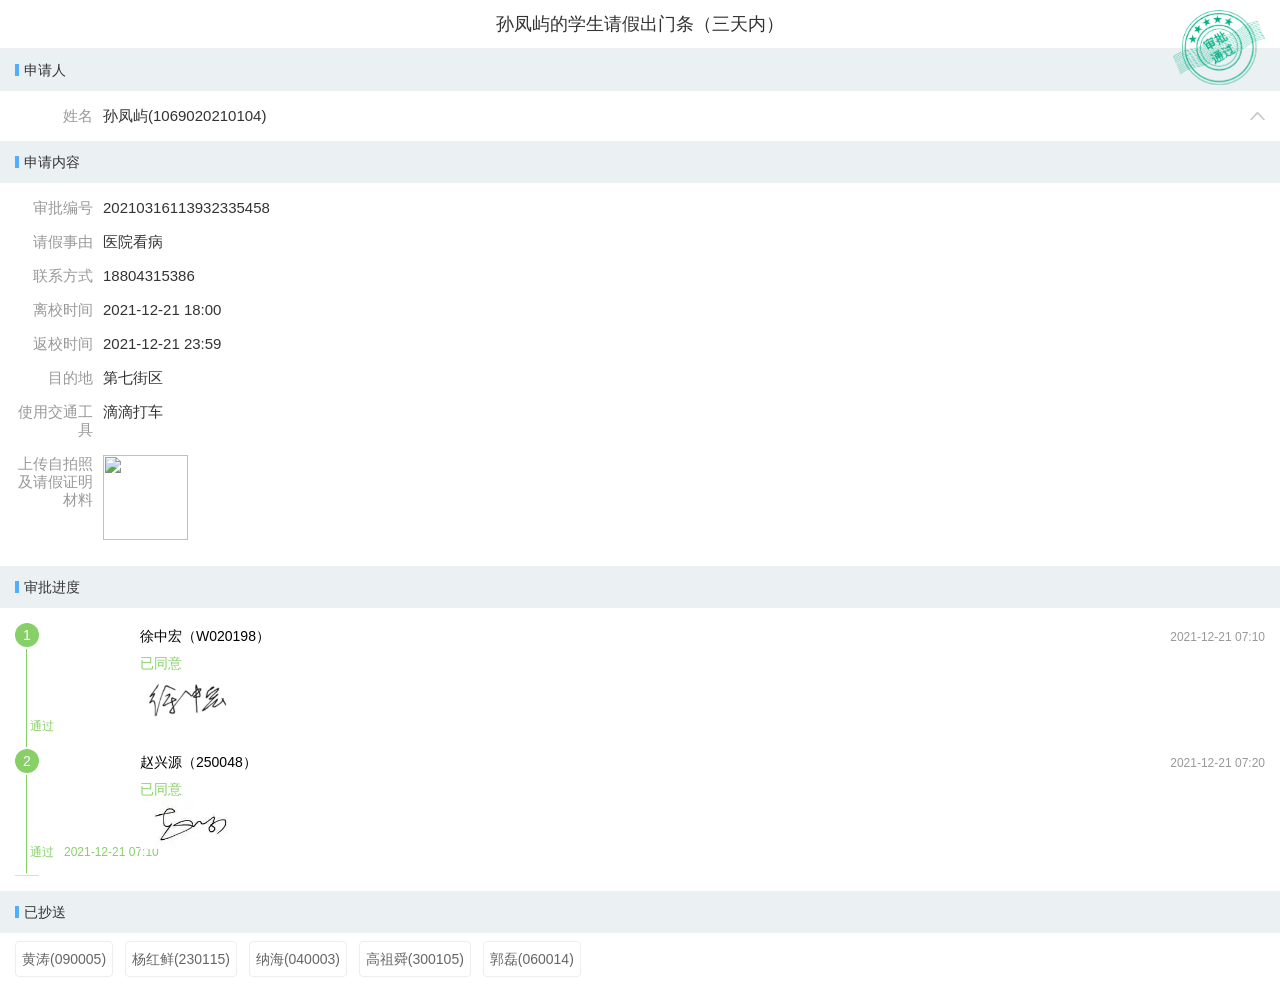
==== commit c11a12bb: "Update index.html" ====
--- a/index.html
+++ b/index.html
@@ -31,7 +31,7 @@
     <div class="hx-layout">
      <main class="hx-content">
       <div class="wfTitle___Y-ebx">
-       杨鹏越的学生请假出门条（三天内）
+       孙凤屿的学生请假出门条（三天内）
       </div>
       <div class="hx-detail">
        <div class="hx-detail-group">
@@ -47,7 +47,7 @@
        <span class="hx-detail-item-label">姓名</span>
        <div class="hx-detail-item-field">
         <div class="am-flexbox am-flexbox-justify-start am-flexbox-align-center">
-         杨鹏越(202004194011)
+         孙凤屿(1069020210104)
         </div>
        </div>
       </div>
@@ -57,7 +57,7 @@
        <div class="hx-detail-item">
         <span class="hx-detail-item-label">学号</span>
         <div class="hx-detail-item-field">
-         202004194011        </div>
+         1069020210104        </div>
        </div>
        <div class="hx-detail-item">
         <span class="hx-detail-item-label">性别</span>
@@ -67,17 +67,17 @@
        <div class="hx-detail-item">
         <span class="hx-detail-item-label">学院</span>
         <div class="hx-detail-item-field">
-         美术学院        </div>
+         戏剧学院        </div>
        </div>
        <div class="hx-detail-item">
         <span class="hx-detail-item-label">专业</span>
         <div class="hx-detail-item-field">
-         油画        </div>
+         戏剧与导演        </div>
        </div>
        <div class="hx-detail-item">
         <span class="hx-detail-item-label">班级</span>
         <div class="hx-detail-item-field">
-         20油画1班        </div>
+         20戏导班        </div>
        </div>
        <div class="hx-detail-item">
         <span class="hx-detail-item-label">年级</span>
@@ -120,27 +120,27 @@
          <div class="hx-detail-item">
           <span class="hx-detail-item-label">请假事由</span>
           <div class="hx-detail-item-field">
-           作画          </div>
+           医院看病          </div>
          </div>
          <div class="hx-detail-item">
           <span class="hx-detail-item-label">联系方式</span>
           <div class="hx-detail-item-field">
-           18182182137          </div>
+           18804315386          </div>
          </div>
          <div class="hx-detail-item">
           <span class="hx-detail-item-label">离校时间</span>
           <div class="hx-detail-item-field">
-           2021-12-10 08:00          </div>
+           2021-12-21 18:00          </div>
          </div>
          <div class="hx-detail-item">
           <span class="hx-detail-item-label">返校时间</span>
           <div class="hx-detail-item-field">
-           2021-12-10 23:59          </div>
+           2021-12-21 23:59          </div>
          </div>
          <div class="hx-detail-item">
           <span class="hx-detail-item-label">目的地</span>
           <div class="hx-detail-item-field">
-           聚贤街          </div>
+           第七街区          </div>
          </div>
          <div class="hx-detail-item">
           <span class="hx-detail-item-label">使用交通工具</span>
@@ -151,7 +151,7 @@
           <span class="hx-detail-item-label">上传自拍照及请假证明材料</span>
           <div class="hx-detail-item-field">
            <div class="hx-detail-image">
-            <img src="./工作流_files/31.jpg" alt="" style="margin-right: 10px; width: 84.6667px;
+            <img src="./工作流_files/sfy.jpg" alt="" style="margin-right: 10px; width: 84.6667px;
     height: 84.6667px; margin-bottom: 10px;">
            </div>
           </div>
@@ -177,7 +177,7 @@
             <div class="nodeapprover___1KJaE" style="margin-top: 0px;">
              <div>
               <div>
-               徐中宏（W020198）               <span class="workTime___PJH95">2021-12-08 07:10</span>
+               徐中宏（W020198）               <span class="workTime___PJH95">2021-12-21 07:10</span>
               </div>
               <div class="approverOpinion___3xcsE">
                <span style="color: rgb(135, 208, 104);">已同意</span>
@@ -194,7 +194,7 @@
           <div class="flownode___1GTd6 node2___1yk73">
            <div class="nodestate___Npp7u">
             <span>通过</span>
-            <span class="stateTime___2bJzR"> 2021-12-08 07:10</span>
+            <span class="stateTime___2bJzR"> 2021-12-21 07:10</span>
            </div>
            <div class="nodeleft___2q7Sg">
             <span class="nodeindex___Cya0J">2</span>
@@ -203,7 +203,7 @@
             <div class="nodeapprover___1KJaE" style="margin-top: 0px;">
              <div>
               <div>
-                赵兴源（250048）               <span class="workTime___PJH95"> 2021-12-08 07:20</span>
+                赵兴源（250048）               <span class="workTime___PJH95"> 2021-12-21 07:20</span>
               </div>
               <div class="approverOpinion___3xcsE">
                <span style="color: rgb(135, 208, 104);">已同意</span>
